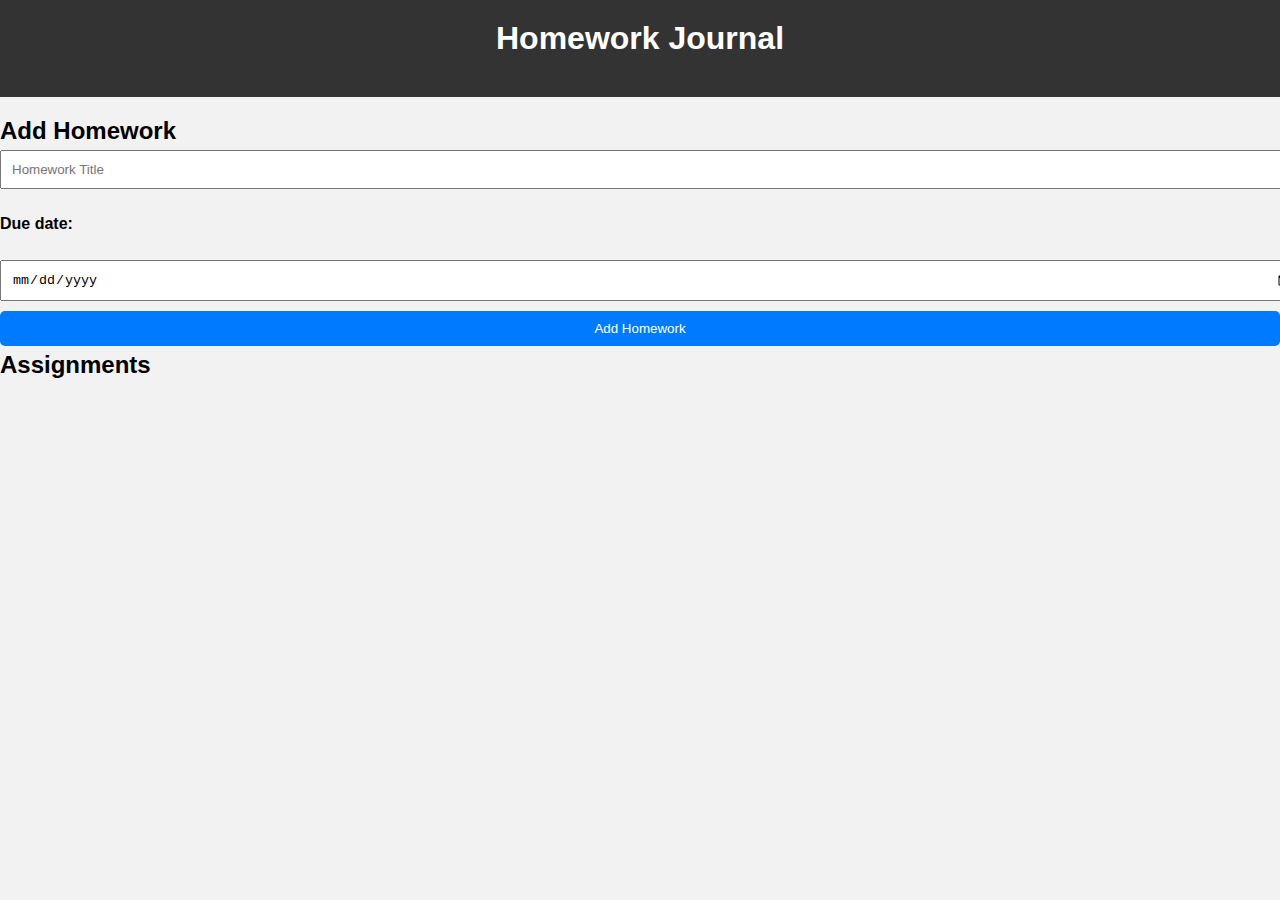
==== index.html @ 52dcdff8 "Add files via upload" ====
<!DOCTYPE html>
<html>
<head>
    <title>Homework Journal</title>
    <link rel="stylesheet" type="text/css" href="styles.css">
</head>
<body>
    <header>
        <h1>Homework Journal</h1>
    </header>
    
<!-- Page for adding new assignments -->
    <div id="addPage">
        <h2>Add Homework</h2>
        <input type="text" id="title" placeholder="Homework Title">
			<h4>Due date:</h4>
        <input type="date" id="dueDate">
        <button id="addBtn">Add Homework</button>
    </div>


    <!-- Page for viewing previous assignments -->
    <div id="viewPage">
        <h2>Assignments</h2>
    </div>


    <script src="https://smtpjs.com/v3/smtp.js"></script>
    <script src="app.js"></script>

</body>
</html>
---- styles.css ----
/* Reset default styles */
body, h1, h2, ul, li, p {
    margin: 0;
    padding: 0;
}

body {
    font-family: Arial, sans-serif;
    margin: 0;
    padding: 0;
    background-color: #f2f2f2;
}

header {
    background-color: #333;
    color: white;
    text-align: center;
    padding: 20px;
}

/* Styling for the entire content area */
#content {
    max-width: 800px;
    margin: 20px auto;
    background-color: #fff;
    border-radius: 10px;
    box-shadow: 0 4px 6px rgba(0, 0, 0, 0.1);
    padding: 20px;
}

h1 {
    text-align: center;
    font-size: 2em;
    margin-bottom: 20px;
}

/* Styling for the assignment boxes */
.assignment-box {
    background-color: #f9f9f9;
    border: 1px solid #ccc;
    border-radius: 5px;
    padding: 10px;
    margin: 20px 0;
    box-shadow: 0 2px 4px rgba(0, 0, 0, 0.1);
}

.assignment-box h3 {
    font-size: 1.2em;
    margin: 0 0 10px;
    padding: 10px 0;
    border-bottom: 1px solid #ccc;
}

.assignment-box ul {
    list-style-type: none;
    padding: 0;
}

.assignment-box li {
    margin: 10px 0;
    padding: 10px;
    border: 1px solid #ccc;
    border-radius: 5px;
    background-color: #fff;
    display: flex;
    justify-content: space-between;
}

/* Add a bit of spacing to the add homework form */
#addPage {
    margin-top: 20px;
}

input[type="text"], input[type="date"], button {
    width: 100%;
    padding: 10px;
    margin: 5px 0;
}

/* Style the add homework button */
#addBtn {
    background-color: #007BFF;
    color: white;
    border: none;
    border-radius: 5px;
    padding: 10px;
    cursor: pointer;
    transition: background-color 0.3s;
}

#addBtn:hover {
    background-color: #0056b3;
}

/* Style the delete button */
.delete-button {
    background-color: #ff5733;
    color: white;
    padding: 5px 10px;
    border: none;
    border-radius: 5px;
    cursor: pointer;
    transition: background-color 0.3s;
}

.delete-button:hover {
    background-color: #ff3019;
}
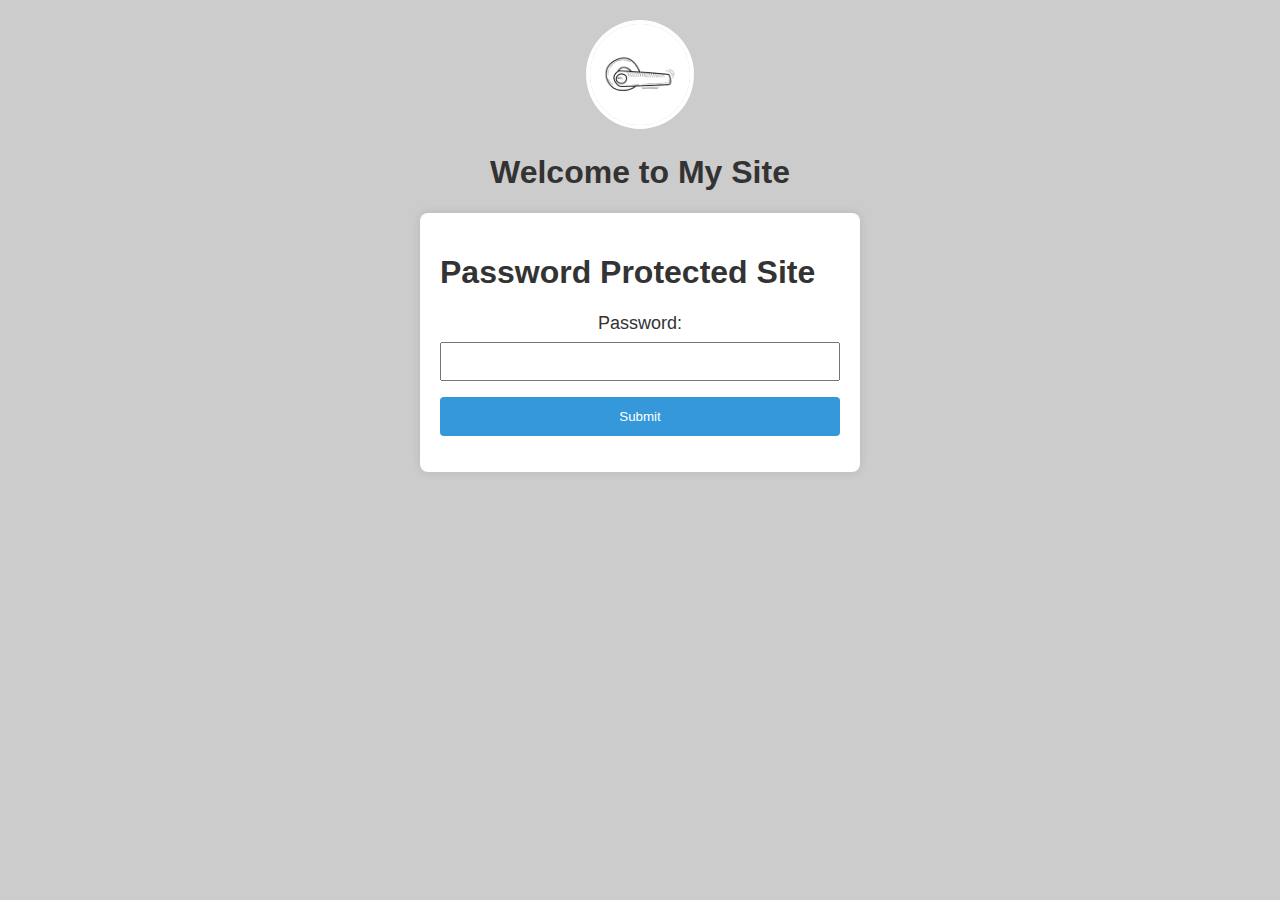
==== commit ad5aefce: "Add v2.00" ====
--- a/index.html
+++ b/index.html
@@ -1,32 +1,26 @@
 <!DOCTYPE html>
-<html>
+<html lang="en">
 <head>
-    <title>Homework Journal</title>
-    <link rel="stylesheet" type="text/css" href="styles.css">
+    <meta charset="UTF-8">
+    <meta name="viewport" content="width=device-width, initial-scale=1.0">
+    <link rel="stylesheet" href="index-style.css">
+    <title>Password Protected Site</title>
 </head>
 <body>
-    <header>
-        <h1>Homework Journal</h1>
-    </header>
+    <div class="title-container">
+        <img src="doorhandle.jpg" alt="Door Handle" class="door-handle-img">
+        <h1 class="title">Welcome to My Site</h1>
+    </div>
     
-<!-- Page for adding new assignments -->
-    <div id="addPage">
-        <h2>Add Homework</h2>
-        <input type="text" id="title" placeholder="Homework Title">
-			<h4>Due date:</h4>
-        <input type="date" id="dueDate">
-        <button id="addBtn">Add Homework</button>
+    <div class="container">
+        <h1>Password Protected Site</h1>
+        <form id="loginForm">
+            <label for="password">Password:</label>
+            <input type="password" id="password" name="password" required>
+            <button type="button" onclick="checkPassword()">Submit</button>
+        </form>
+        <p id="errorMessage" class="error-message"></p>
     </div>
-
-
-    <!-- Page for viewing previous assignments -->
-    <div id="viewPage">
-        <h2>Assignments</h2>
-    </div>
-
-
-    <script src="https://smtpjs.com/v3/smtp.js"></script>
-    <script src="app.js"></script>
-
+    <script src="script.js"></script>
 </body>
 </html>
--- a/index-style.css
+++ b/index-style.css
@@ -0,0 +1,63 @@
+body {
+    margin: 0;
+    padding: 0;
+    font-family: 'Arial', sans-serif;
+    background: #ccc; /* Grey background for the entire page */
+    color: #333;
+}
+
+.title-container {
+    text-align: center;
+    margin-top: 20px;
+}
+
+.door-handle-img {
+    max-width: 100px;
+    border-radius: 50%;
+    border: 4px solid #fff;
+}
+
+.container {
+    max-width: 400px; /* Adjust the max-width of the box */
+    margin: 20px auto;
+    padding: 20px;
+    background-color: #fff; /* White background for the box */
+    border-radius: 8px;
+    box-shadow: 0 0 10px rgba(0, 0, 0, 0.1);
+}
+
+form {
+    text-align: center;
+}
+
+form label {
+    display: block;
+    margin-bottom: 8px;
+    font-size: 18px;
+}
+
+form input {
+    width: 100%;
+    padding: 10px;
+    margin-bottom: 16px;
+    box-sizing: border-box;
+}
+
+form button {
+    width: 100%;
+    padding: 12px;
+    background-color: #3498db;
+    color: #fff;
+    border: none;
+    border-radius: 4px;
+    cursor: pointer;
+}
+
+form button:hover {
+    background-color: #2980b9;
+}
+
+.error-message {
+    color: #e74c3c;
+    margin-top: 10px;
+}
